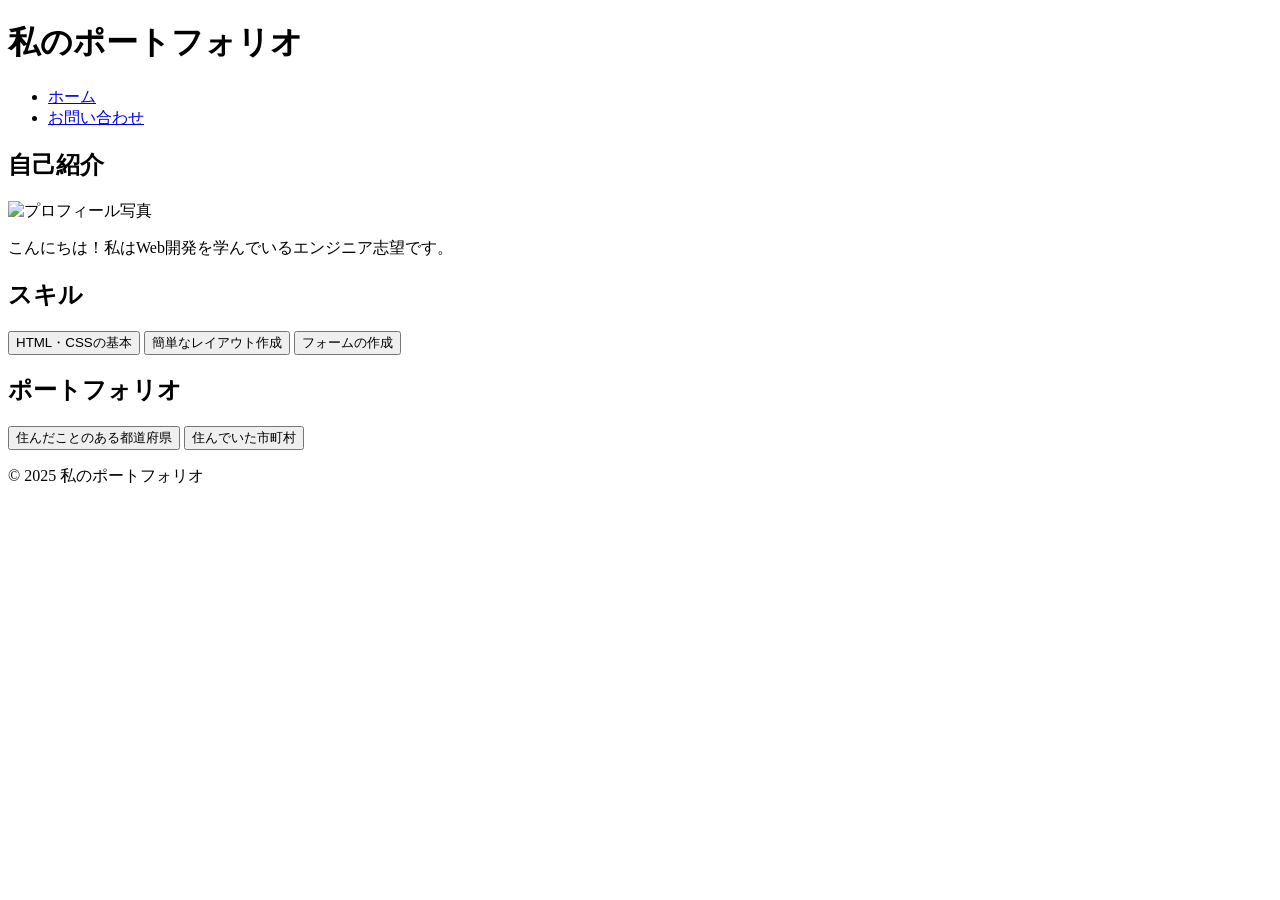
==== index.html @ 1374ad6d "Updated files for GitHub Pages" ====
<!DOCTYPE html>
<html lang="ja">
<head>
    <meta charset="UTF-8">
    <meta name="viewport" content="width=device-width, initial-scale=1.0">
    <title>私のポートフォリオ | 牧野左京</title>
    <link rel="stylesheet" href="style.css">
</head>
<body>

    <header>
        <h1>私のポートフォリオ</h1>
        <nav>
            <ul>
                <li><a href="index.html">ホーム</a></li>
                <li><a href="contact.html">お問い合わせ</a></li>
            </ul>
        </nav>
    </header>

    <section id="profile">
        <h2>自己紹介</h2>
        <img src="https://via.placeholder.com/180" alt="プロフィール写真" class="profile-image">
        <p>こんにちは！私はWeb開発を学んでいるエンジニア志望です。</p>
    </section>

    <section id="skills">
        <h2>スキル</h2>
        <div class="skill-box">
            <button>HTML・CSSの基本</button>
            <button>簡単なレイアウト作成</button>
            <button>フォームの作成</button>
        </div>
    </section>
    
    <section id="portfolio">
        <h2>ポートフォリオ</h2>
        <div class="portfolio-buttons">
            <a href="prefectures.html"><button>住んだことのある都道府県</button></a>
            <a href="municipalities.html"><button>住んでいた市町村</button></a>
        </div>
    </section>

    <footer>
        <p>© 2025 私のポートフォリオ</p>
    </footer>

</body>
</html>
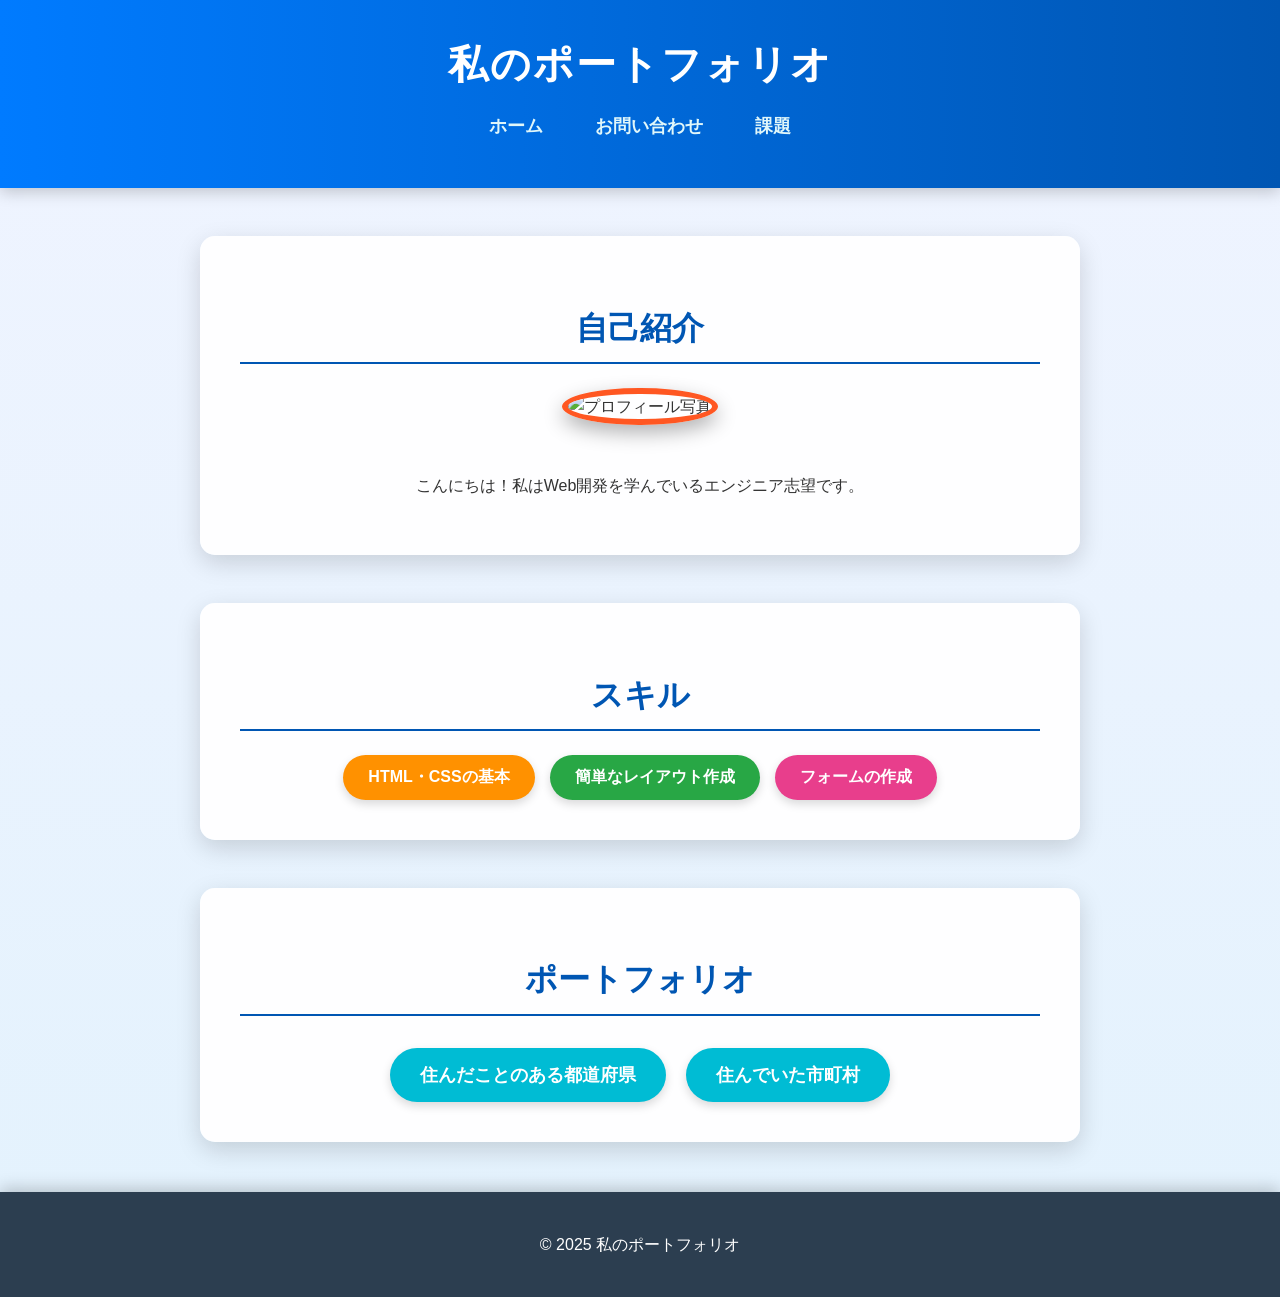
==== commit 045a440c: "内容を更新しました" ====
--- a/index.html
+++ b/index.html
@@ -14,6 +14,7 @@
             <ul>
                 <li><a href="index.html">ホーム</a></li>
                 <li><a href="contact.html">お問い合わせ</a></li>
+                <li><a href="assignments.html">課題</a></li>
             </ul>
         </nav>
     </header>
--- a/style.css
+++ b/style.css
@@ -0,0 +1,235 @@
+body {
+    font-family: 'Arial', sans-serif;
+    margin: 0;
+    padding: 0;
+    background-image: linear-gradient(to bottom, #f0f4ff, #e3f2fd); /* 柔らかな青のグラデーション */
+    color: #333;
+    text-align: center;
+    line-height: 1.6;
+}
+
+header {
+    background-image: linear-gradient(to right, #007bff, #0056b3); /* 鮮やかな青のグラデーション */
+    color: white;
+    padding: 2rem 0;
+    box-shadow: 0 4px 15px rgba(0, 0, 0, 0.2);
+}
+
+header h1 {
+    margin: 0;
+    font-size: 2.5rem;
+    letter-spacing: 2px;
+}
+
+nav ul {
+    list-style: none;
+    padding: 0;
+    margin-top: 1rem;
+}
+
+nav ul li {
+    display: inline;
+    margin: 0 1.5rem;
+}
+
+nav ul li a {
+    color: #e0f7fa;
+    text-decoration: none;
+    font-weight: bold;
+    font-size: 1.1rem;
+    transition: color 0.3s, text-shadow 0.3s;
+}
+
+nav ul li a:hover {
+    color: #fff;
+    text-shadow: 0 0 8px #fff;
+}
+
+section {
+    margin: 3rem auto;
+    padding: 2.5rem;
+    background: rgba(255, 255, 255, 0.95);
+    width: 90%;
+    max-width: 800px;
+    border-radius: 15px;
+    box-shadow: 0px 8px 25px rgba(0, 0, 0, 0.15);
+    animation: fadeIn 1.2s ease-out;
+}
+
+@keyframes fadeIn {
+    from { opacity: 0; transform: translateY(30px); }
+    to { opacity: 1; transform: translateY(0); }
+}
+
+h2 {
+    color: #0056b3;
+    font-size: 2rem;
+    border-bottom: 2px solid #0056b3;
+    padding-bottom: 0.5rem;
+    margin-bottom: 1.5rem;
+}
+
+.profile-image {
+    width: 200px;
+    height: 200px;
+    object-fit: cover;
+    border-radius: 50%;
+    border: 6px solid #ff5722; /* 鮮やかなオレンジ */
+    box-shadow: 0 8px 20px rgba(0, 0, 0, 0.3);
+    margin-bottom: 2rem;
+    transition: transform 0.3s;
+}
+
+.profile-image:hover {
+    transform: scale(1.05) rotate(5deg);
+}
+
+.skill-box {
+    display: flex;
+    justify-content: center;
+    flex-wrap: wrap;
+    gap: 15px;
+}
+
+.skill-box button {
+    padding: 12px 25px;
+    border: none;
+    color: white;
+    border-radius: 30px;
+    cursor: pointer;
+    font-weight: bold;
+    font-size: 1rem;
+    box-shadow: 0 4px 10px rgba(0,0,0,0.15);
+    transition: transform 0.2s, box-shadow 0.2s;
+}
+
+.skill-box button:nth-child(1) { background-color: #ff9100; } /* オレンジ */
+.skill-box button:nth-child(2) { background-color: #28a745; } /* 緑 */
+.skill-box button:nth-child(3) { background-color: #e83e8c; } /* ピンク */
+
+.skill-box button:hover {
+    transform: translateY(-5px);
+    box-shadow: 0 8px 15px rgba(0,0,0,0.25);
+}
+
+.portfolio-buttons {
+    display: flex;
+    justify-content: center;
+    flex-wrap: wrap;
+    gap: 20px;
+    margin-top: 2rem;
+}
+
+.portfolio-buttons a button {
+    background-color: #00bcd4; /* シアン */
+    padding: 15px 30px;
+    border: none;
+    color: white;
+    border-radius: 30px;
+    cursor: pointer;
+    font-size: 1.1rem;
+    font-weight: bold;
+    box-shadow: 0 4px 10px rgba(0,0,0,0.15);
+    transition: background-color 0.3s, transform 0.2s;
+}
+
+.portfolio-buttons a button:hover {
+    background-color: #0097a7;
+    transform: translateY(-5px);
+}
+
+.form-group {
+    margin-bottom: 25px;
+    text-align: left;
+}
+
+.form-group label {
+    display: block;
+    margin-bottom: 8px;
+    font-weight: bold;
+    color: #555;
+}
+
+.form-group input,
+.form-group textarea {
+    width: 100%;
+    padding: 12px;
+    border: 1px solid #ccc;
+    border-radius: 10px;
+    box-shadow: inset 0 1px 3px rgba(0,0,0,0.1);
+    transition: border-color 0.3s, box-shadow 0.3s;
+}
+
+.form-group input:focus,
+.form-group textarea:focus {
+    outline: none;
+    border-color: #007bff;
+    box-shadow: 0 0 8px rgba(0, 123, 255, 0.5);
+}
+
+#contact-form button {
+    width: 100%;
+    padding: 18px;
+    background-image: linear-gradient(to right, #28a745, #8bc34a); /* 緑のグラデーション */
+    color: white;
+    border: none;
+    border-radius: 30px;
+    cursor: pointer;
+    font-size: 1.2rem;
+    font-weight: bold;
+    box-shadow: 0 6px 15px rgba(0,0,0,0.2);
+    transition: transform 0.2s, box-shadow 0.2s;
+}
+
+#contact-form button:hover {
+    transform: translateY(-5px);
+    box-shadow: 0 8px 20px rgba(0,0,0,0.3);
+}
+
+#prefectures-list ul,
+#municipalities-list ul {
+    list-style-type: none;
+    padding: 0;
+}
+
+#prefectures-list li,
+#municipalities-list li {
+    background-color: #e3f2fd;
+    border-left: 6px solid #007bff;
+    margin-bottom: 15px;
+    padding: 15px 20px;
+    font-size: 1.1rem;
+    border-radius: 8px;
+    box-shadow: 0 2px 5px rgba(0,0,0,0.1);
+}
+
+footer {
+    background-color: #2c3e50;
+    color: white;
+    padding: 1.5rem;
+    margin-top: 50px;
+    box-shadow: 0 -4px 15px rgba(0, 0, 0, 0.2);
+}
+
+/* レスポンシブ対応 */
+@media (max-width: 600px) {
+    header h1 {
+        font-size: 2rem;
+    }
+    nav ul li {
+        display: block;
+        margin: 10px 0;
+    }
+    section {
+        padding: 2rem 1rem;
+    }
+    .profile-image {
+        width: 150px;
+        height: 150px;
+    }
+    .skill-box button,
+    .portfolio-buttons a button {
+        width: 100%;
+        margin: 5px 0;
+    }
+}
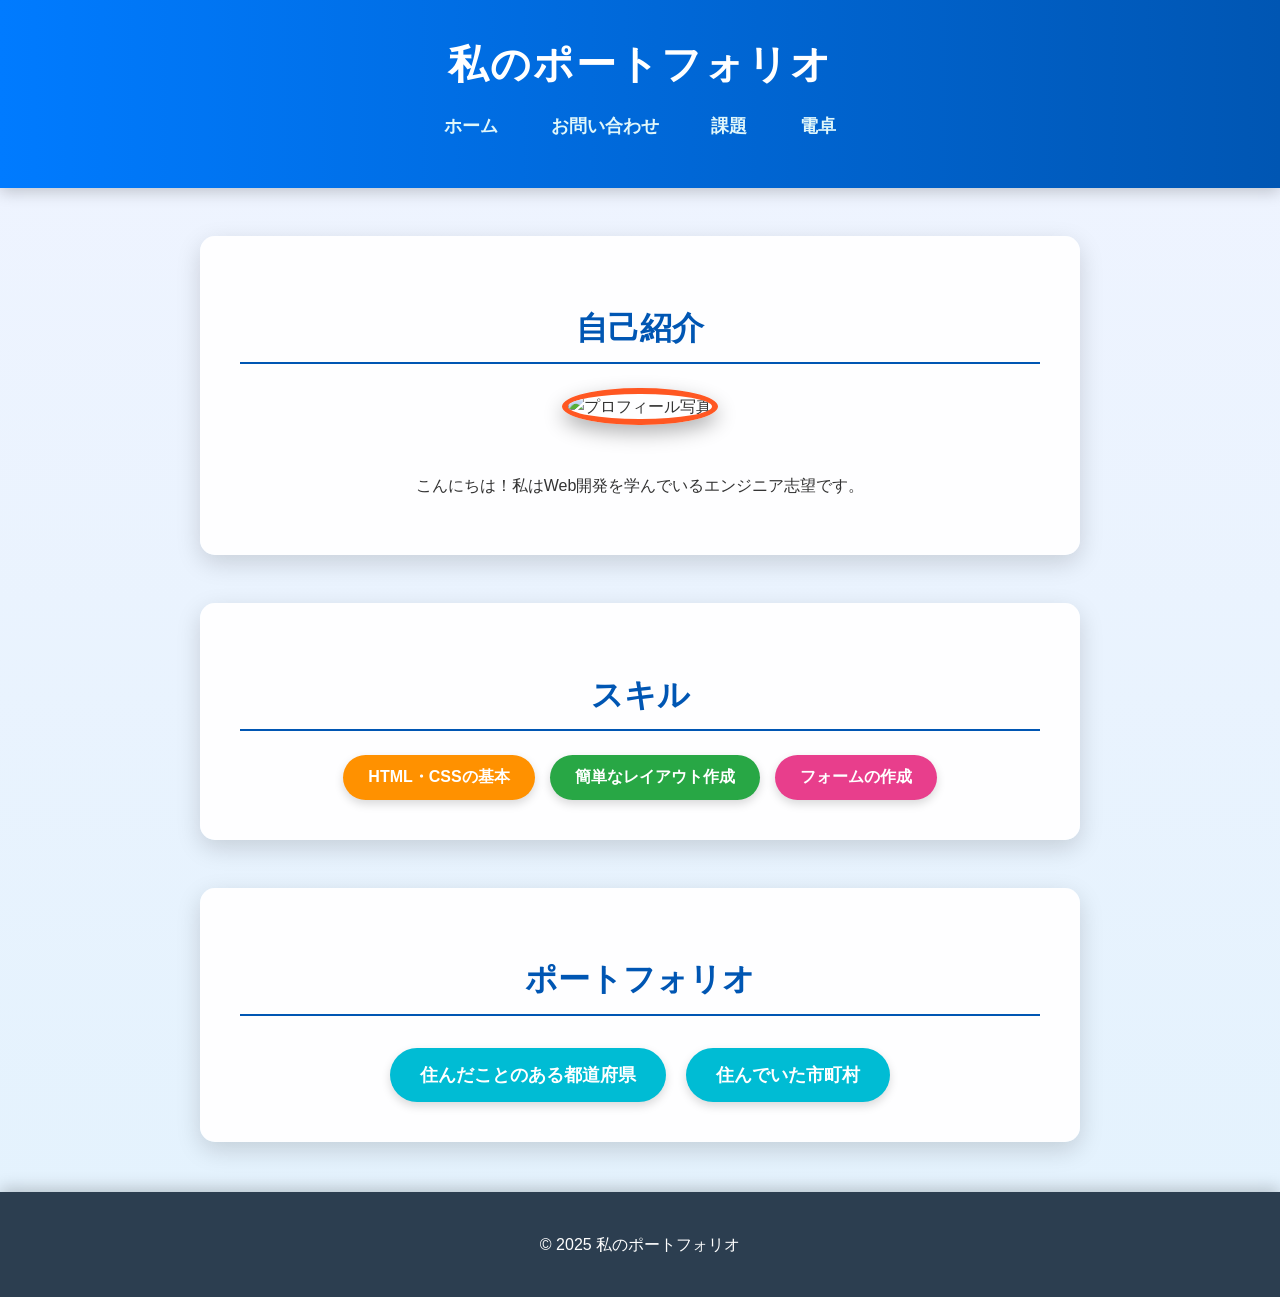
==== commit 66b2b8b9: "feat: Add navigation links and fix file paths" ====
--- a/index.html
+++ b/index.html
@@ -10,12 +10,17 @@
 
     <header>
         <h1>私のポートフォリオ</h1>
-        <nav>
-            <ul>
-                <li><a href="index.html">ホーム</a></li>
-                <li><a href="contact.html">お問い合わせ</a></li>
-                <li><a href="assignments.html">課題</a></li>
-            </ul>
+    <nav>
+    <ul>
+        <li><a href="index.html">ホーム</a></li>
+        <li><a href="contact.html">お問い合わせ</a></li>
+        <li><a href="assignments.html">課題</a></li>
+        <li><a href="calculator.html">電卓</a></li>
+    </ul>
+</nav>
+
+
+            
         </nav>
     </header>
 
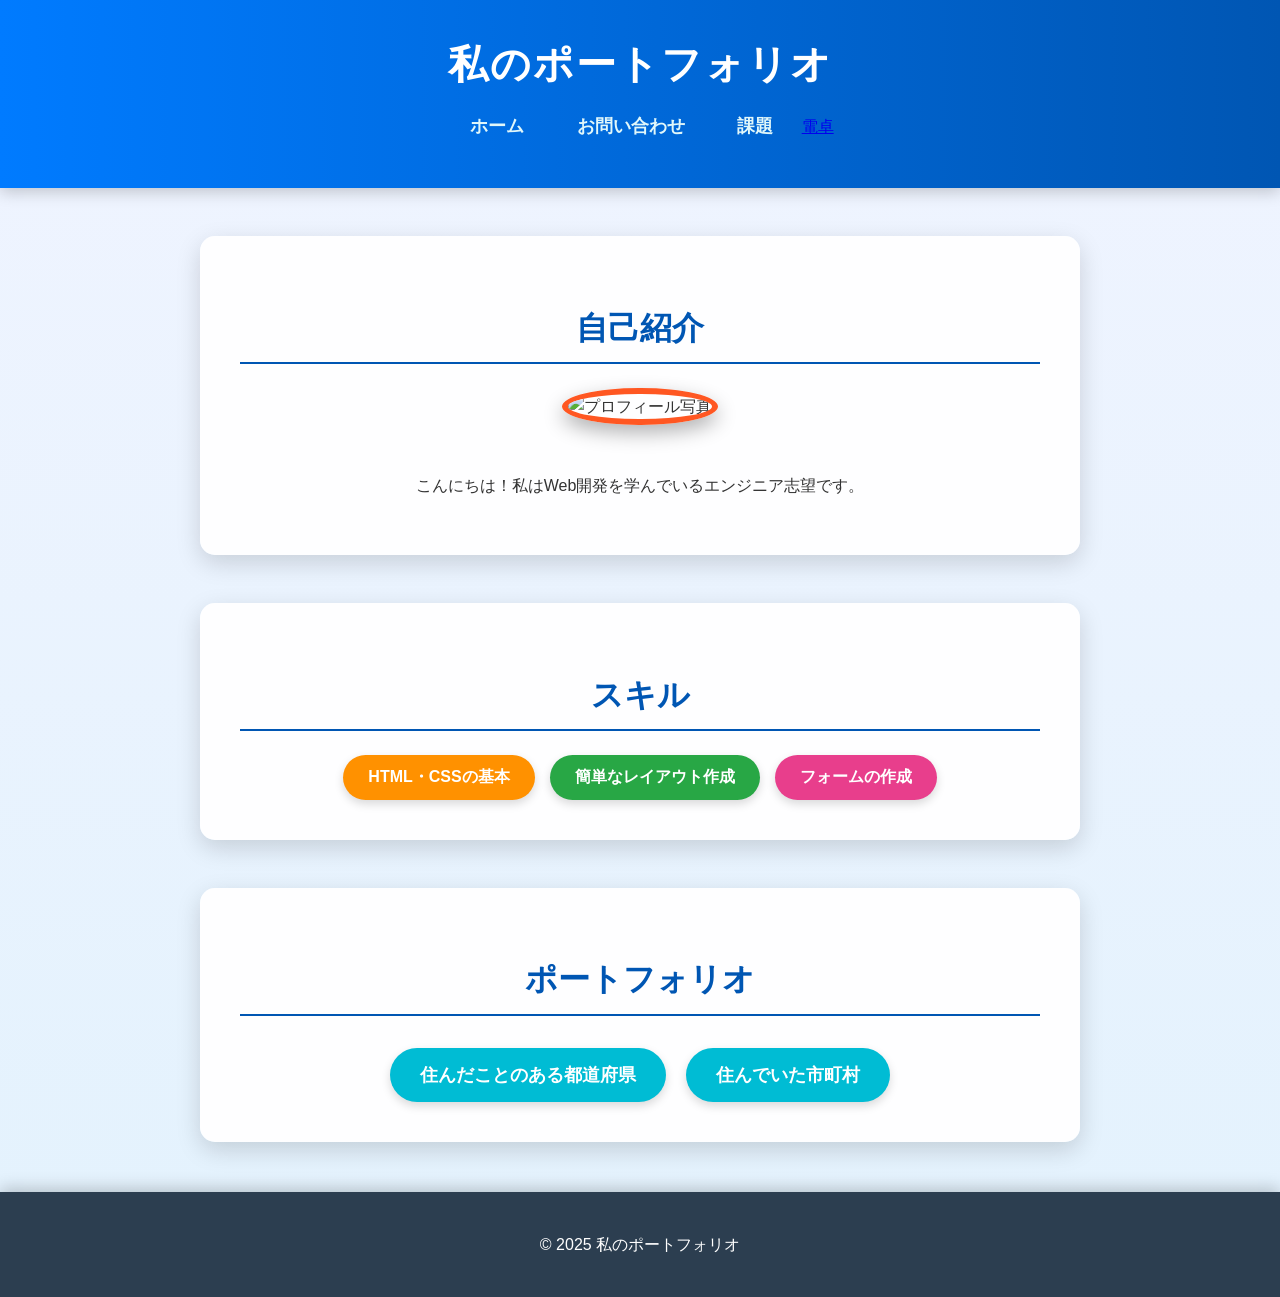
==== commit 64731aab: "feat: Add navigation links and fix file paths" ====
--- a/index.html
+++ b/index.html
@@ -15,7 +15,7 @@
         <li><a href="index.html">ホーム</a></li>
         <li><a href="contact.html">お問い合わせ</a></li>
         <li><a href="assignments.html">課題</a></li>
-        <li><a href="calculator.html">電卓</a></li>
+      </li><a href="calculator./calculator.html">電卓</a></li>
     </ul>
 </nav>
 
